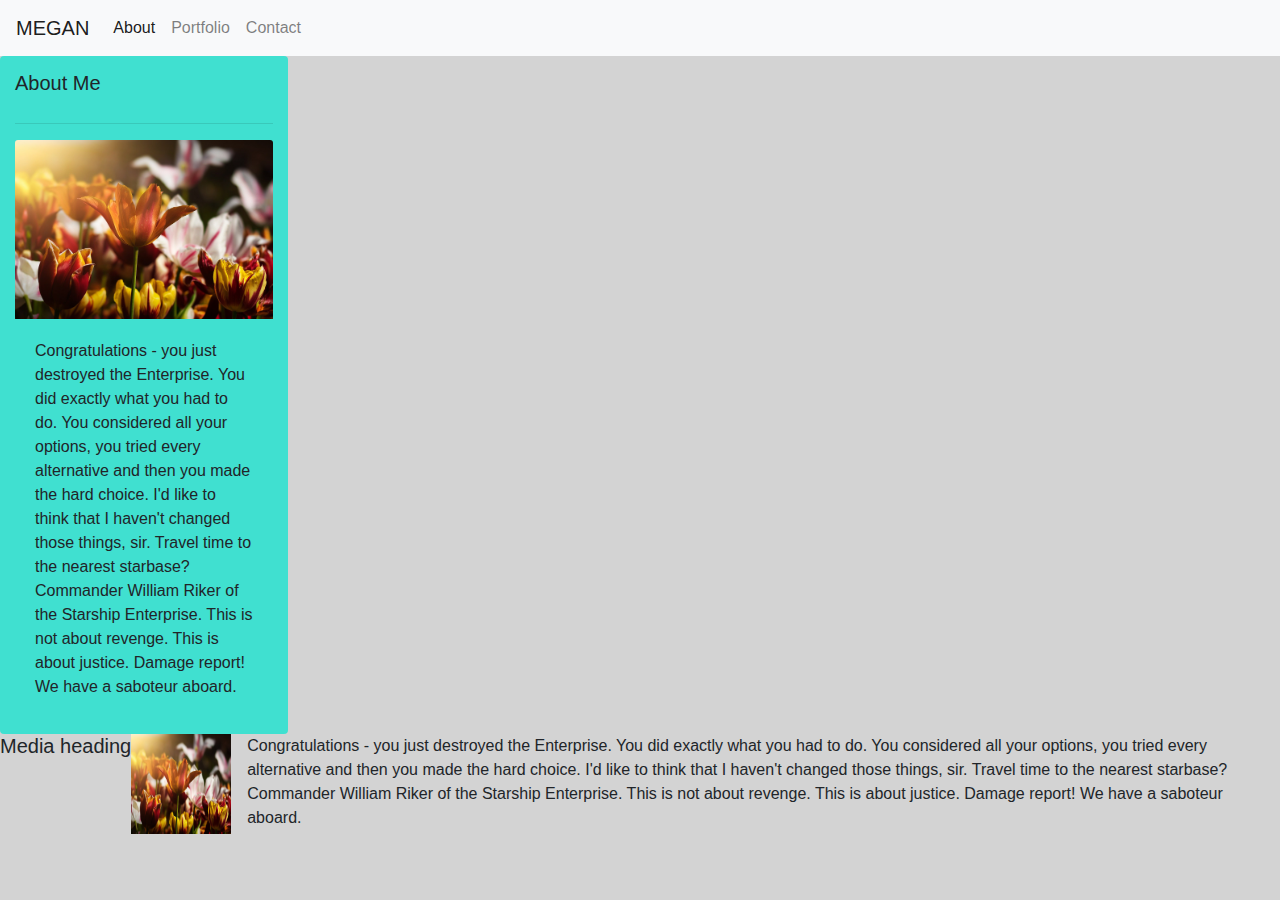
==== index.html @ ae270a96 "added css and images" ====
<!DOCTYPE html>
<html lang="en">

<head>
    <meta charset="UTF-8">
    <meta name="viewport" content="width=device-width, initial-scale=1.0">
    <title>Index</title>
    <link rel="stylesheet" href="https://stackpath.bootstrapcdn.com/bootstrap/4.4.1/css/bootstrap.min.css"
        integrity="sha384-Vkoo8x4CGsO3+Hhxv8T/Q5PaXtkKtu6ug5TOeNV6gBiFeWPGFN9MuhOf23Q9Ifjh" crossorigin="anonymous">
    <link rel="stylesheet" href="style.css">

    <style>


    </style>
</head>

<body>
    <nav class="navbar navbar-expand-lg navbar-light bg-light">
        <a class="navbar-brand" href="#">MEGAN</a>
        <button class="navbar-toggler" type="button" data-toggle="collapse" data-target="#navbarNavDropdown"
            aria-controls="navbarNavDropdown" aria-expanded="false" aria-label="Toggle navigation">
            <span class="navbar-toggler-icon"></span>
        </button>
        <div class="collapse navbar-collapse" id="navbarNavDropdown">
            <ul class="navbar-nav">
                <li class="nav-item active">
                    <a class="nav-link" href="index.html">About <span class="sr-only">(current)</span></a>
                </li>
                <li class="nav-item">
                    <a class="nav-link" href="portfolio.html">Portfolio</a>
                </li>
                <li class="nav-item">
                    <a class="nav-link" href="contact.html">Contact</a>
                </li>
            </ul>
        </div>
    </nav>
    <div class="card" style="width: 18rem;">
        <h5 class="card-title">About Me</h5>
        <hr>
        <img src="pictures/tulips-4933492_1280.jpg" class="card-img-top" alt="Image of tulips in a field at sunset">
        <div class="card-body">
            <p class="card-text">Congratulations - you just destroyed the Enterprise. You did exactly what you had to
                do. You considered all your options, you tried every alternative and then you made the hard choice. I'd
                like to think that I haven't changed those things, sir. Travel time to the nearest starbase? Commander
                William Riker of the Starship Enterprise. This is not about revenge. This is about justice. Damage
                report! We have a saboteur aboard.</p>
        </div>
    </div>
    <div class="media">
        <h5 class="mt-0">Media heading</h5>
        <img src="pictures/tulips-4933492_1280.jpg" class="mr-3" alt="Image of tulips in a field at sunset"
            style="width:100px;height:100px;">
        <div class="media-body">
            <p>Congratulations - you just destroyed the Enterprise. You did exactly what you had to
                do. You considered all your options, you tried every alternative and then you made the hard choice. I'd
                like to think that I haven't changed those things, sir. Travel time to the nearest starbase? Commander
                William Riker of the Starship Enterprise. This is not about revenge. This is about justice. Damage
                report! We have a saboteur aboard.
            </p>
        </div>
    </div>
</body>

</html>
---- style.css ----
.card {
    border: 10px;
    padding: 15px;
    background-color: turquoise;
    background-image: pictures "color-3256055_1280.jpg";
}

body {
    background-color:#D3D3D3;
}

.container {
    background-color: white;
    margin-top: 10px;
}
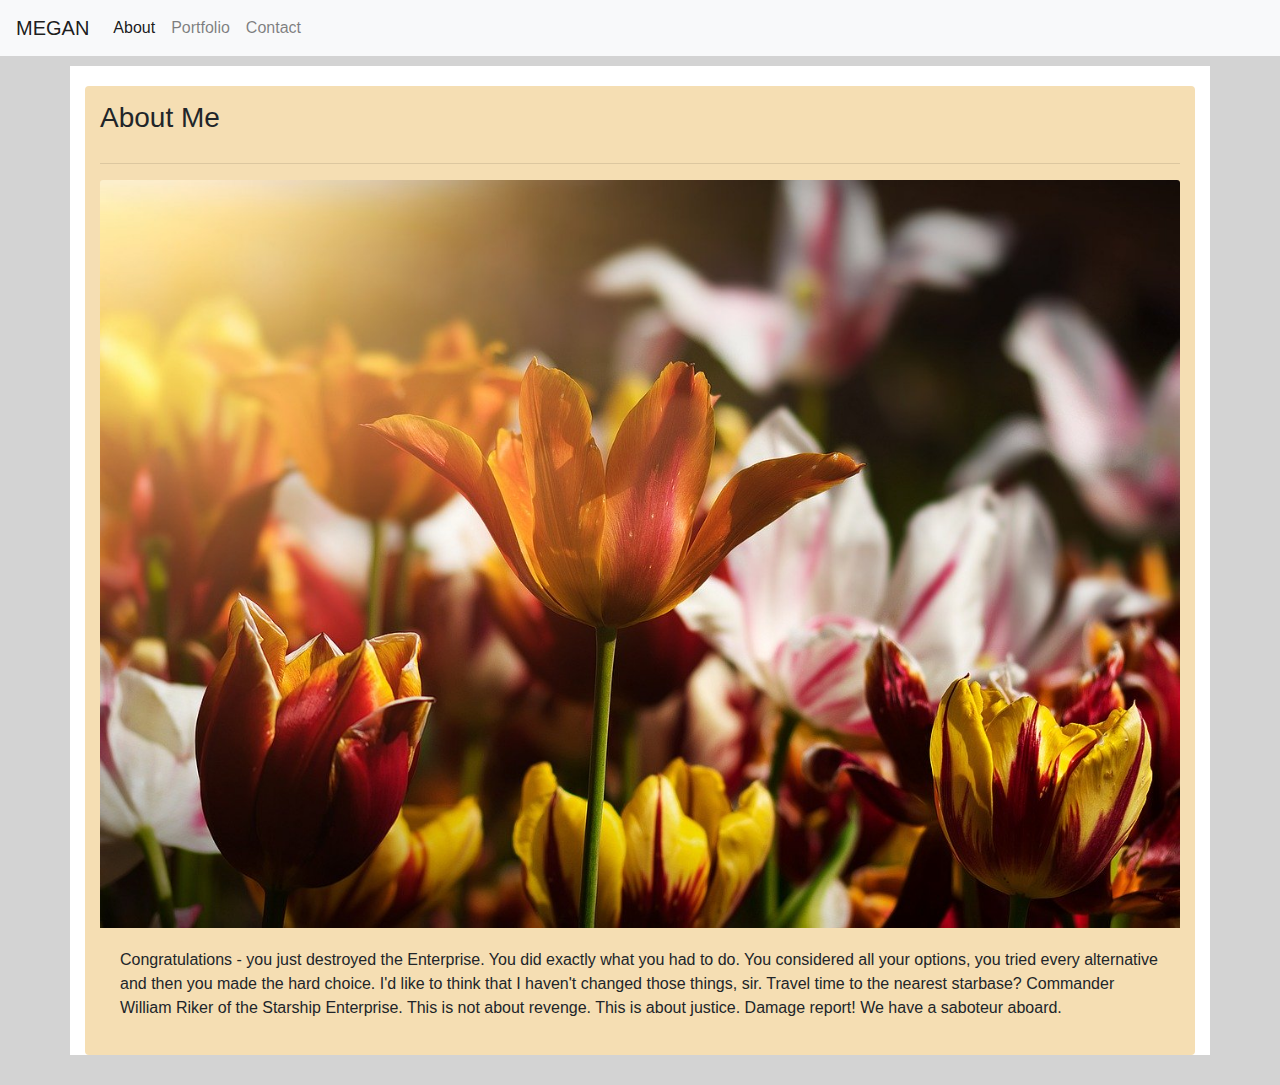
==== commit 5ef1052c: "correcting css and layout" ====
--- a/index.html
+++ b/index.html
@@ -36,31 +36,30 @@
             </ul>
         </div>
     </nav>
-    <div class="card" style="width: 18rem;">
-        <h5 class="card-title">About Me</h5>
-        <hr>
-        <img src="pictures/tulips-4933492_1280.jpg" class="card-img-top" alt="Image of tulips in a field at sunset">
-        <div class="card-body">
-            <p class="card-text">Congratulations - you just destroyed the Enterprise. You did exactly what you had to
-                do. You considered all your options, you tried every alternative and then you made the hard choice. I'd
-                like to think that I haven't changed those things, sir. Travel time to the nearest starbase? Commander
-                William Riker of the Starship Enterprise. This is not about revenge. This is about justice. Damage
-                report! We have a saboteur aboard.</p>
+    <div class="container">
+        <div class="row">
+            <div class="col-md-12">
+                <div class="card" style="width: 100%;">
+                    <h3 class="card-title">About Me</h3>
+                    <hr>
+                    <img src="pictures/tulips-4933492_1280.jpg" class="card-img-top"
+                        alt="Image of tulips in a field at sunset">
+                    <div class="card-body">
+                        <p class="card-text">Congratulations - you just destroyed the Enterprise. You did exactly what
+                            you had to
+                            do. You considered all your options, you tried every alternative and then you made the hard
+                            choice. I'd
+                            like to think that I haven't changed those things, sir. Travel time to the nearest starbase?
+                            Commander
+                            William Riker of the Starship Enterprise. This is not about revenge. This is about justice.
+                            Damage
+                            report! We have a saboteur aboard.</p>
+                    </div>
+                </div>
+
+            </div>
         </div>
-    </div>
-    <div class="media">
-        <h5 class="mt-0">Media heading</h5>
-        <img src="pictures/tulips-4933492_1280.jpg" class="mr-3" alt="Image of tulips in a field at sunset"
-            style="width:100px;height:100px;">
-        <div class="media-body">
-            <p>Congratulations - you just destroyed the Enterprise. You did exactly what you had to
-                do. You considered all your options, you tried every alternative and then you made the hard choice. I'd
-                like to think that I haven't changed those things, sir. Travel time to the nearest starbase? Commander
-                William Riker of the Starship Enterprise. This is not about revenge. This is about justice. Damage
-                report! We have a saboteur aboard.
-            </p>
-        </div>
-    </div>
+
 </body>
 
 </html>--- a/style.css
+++ b/style.css
@@ -1,8 +1,9 @@
 .card {
     border: 10px;
     padding: 15px;
-    background-color: turquoise;
-    background-image: pictures "color-3256055_1280.jpg";
+    margin-top: 20px;
+    background-color: wheat;
+    background-image: /pictures "color-3256055_1280.jpg";
 }
 
 body {
@@ -12,4 +13,30 @@
 .container {
     background-color: white;
     margin-top: 10px;
-}+    margin-bottom: 30px;
+}
+
+/*Not working*/
+.col-md-12 {
+    background-color: white;
+}
+
+.card-link {
+    background-color: turquoise;
+    color: white;
+    padding-left: 60px;
+    padding-right: 60px;
+    padding-top: 10px;
+    padding-bottom: 10px;
+}
+
+/*Not working*/
+.card-body {
+    background-image: pictures "color-3256055_1280.jpg";
+}
+
+
+/*Not working*/
+footer {
+    background-color: white;
+}
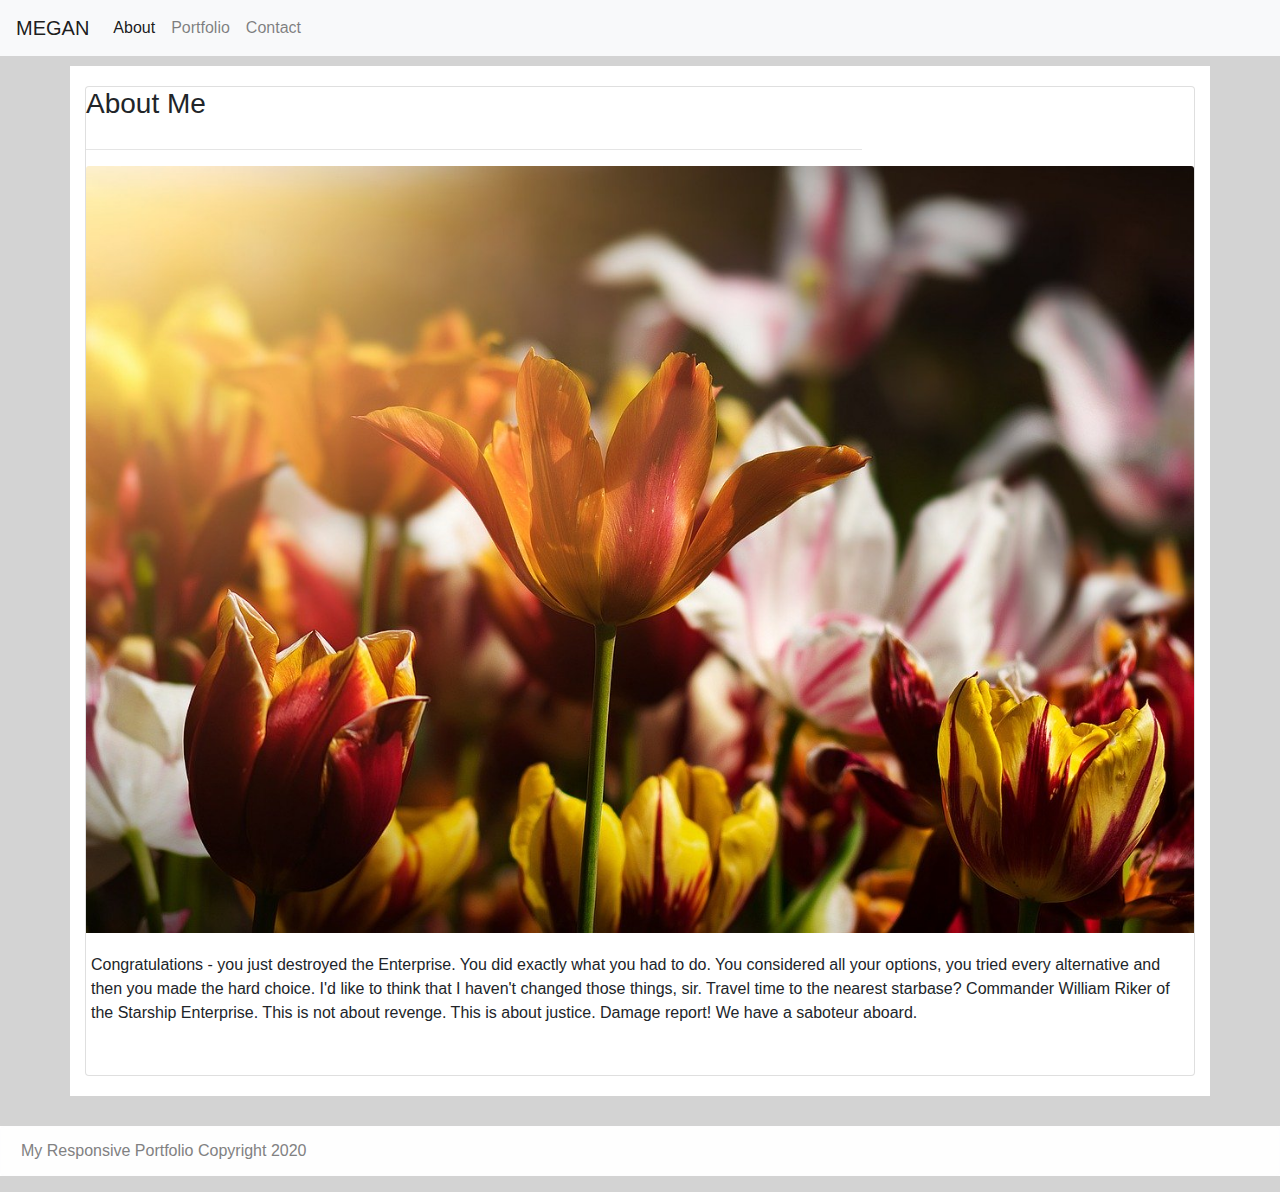
==== commit 5eafdaff: "addressing css and media screen issues" ====
--- a/index.html
+++ b/index.html
@@ -10,16 +10,28 @@
     <link rel="stylesheet" href="style.css">
 
     <style>
+        @media screen and (min-width: 768px) {
+            body {}
+        }
 
+        @media screen and (min-width: 1200px) {
+            body {}
+        }
 
+        @media (min-width: 576px) {}
+
+        hr {
+            width: 70%;
+            /*Do I put margins on either side of the line?*/
+        }
     </style>
 </head>
 
 <body>
     <nav class="navbar navbar-expand-lg navbar-light bg-light">
-        <a class="navbar-brand" href="#">MEGAN</a>
-        <button class="navbar-toggler" type="button" data-toggle="collapse" data-target="#navbarNavDropdown"
-            aria-controls="navbarNavDropdown" aria-expanded="false" aria-label="Toggle navigation">
+        <a class="navbar-brand">MEGAN</a>
+        <button class="navbar-toggler" type="button" aria-controls="navbarNavDropdown" aria-expanded="false"
+            aria-label="Toggle navigation">
             <span class="navbar-toggler-icon"></span>
         </button>
         <div class="collapse navbar-collapse" id="navbarNavDropdown">
@@ -36,30 +48,40 @@
             </ul>
         </div>
     </nav>
-    <div class="container">
-        <div class="row">
-            <div class="col-md-12">
-                <div class="card" style="width: 100%;">
-                    <h3 class="card-title">About Me</h3>
-                    <hr>
-                    <img src="pictures/tulips-4933492_1280.jpg" class="card-img-top"
-                        alt="Image of tulips in a field at sunset">
-                    <div class="card-body">
-                        <p class="card-text">Congratulations - you just destroyed the Enterprise. You did exactly what
-                            you had to
-                            do. You considered all your options, you tried every alternative and then you made the hard
-                            choice. I'd
-                            like to think that I haven't changed those things, sir. Travel time to the nearest starbase?
-                            Commander
-                            William Riker of the Starship Enterprise. This is not about revenge. This is about justice.
-                            Damage
-                            report! We have a saboteur aboard.</p>
+    <main>
+        <div class="container">
+            <div class="row">
+                <div class="col-md-12">
+                    <div class="card" style="width: 100%;">
+                        <h3 class="card-title">About Me</h3>
+                        <hr>
+                        <img src="pictures/tulips-4933492_1280.jpg" class="card-img-top"
+                            alt="Image of tulips in a field at sunset">
+                        <div class="card-body">
+                            <p class="card-text">Congratulations - you just destroyed the Enterprise. You did exactly
+                                what
+                                you had to
+                                do. You considered all your options, you tried every alternative and then you made the
+                                hard
+                                choice. I'd
+                                like to think that I haven't changed those things, sir. Travel time to the nearest
+                                starbase?
+                                Commander
+                                William Riker of the Starship Enterprise. This is not about revenge. This is about
+                                justice.
+                                Damage
+                                report! We have a saboteur aboard.</p>
+                        </div>
                     </div>
+
                 </div>
-
             </div>
-        </div>
-
+    </main>
 </body>
+<footer>
+    <div class="alert alert-light" role="alert">
+        My Responsive Portfolio Copyright 2020
+    </div>
+</footer>
 
 </html>--- a/style.css
+++ b/style.css
@@ -1,9 +1,8 @@
 .card {
-    border: 10px;
-    padding: 15px;
     margin-top: 20px;
-    background-color: wheat;
-    background-image: /pictures "color-3256055_1280.jpg";
+    margin-bottom: 20px;
+    /*Not working*/
+    background-image: "http://placekitten.com/1400/200";
 }
 
 body {
@@ -30,9 +29,10 @@
     padding-bottom: 10px;
 }
 
-/*Not working*/
 .card-body {
-    background-image: pictures "color-3256055_1280.jpg";
+    margin-bottom: 30px;
+    padding-left: 5px;
+    padding-right: 5px;
 }
 
 
@@ -40,3 +40,17 @@
 footer {
     background-color: white;
 }
+
+/*Not working*/
+hr {
+    width: 70%;
+    margin-left: auto;
+    margin-right: auto;
+}
+
+navbar-brand {
+    color: white;
+    font-style: oblique;
+    background-color: aqua;
+
+}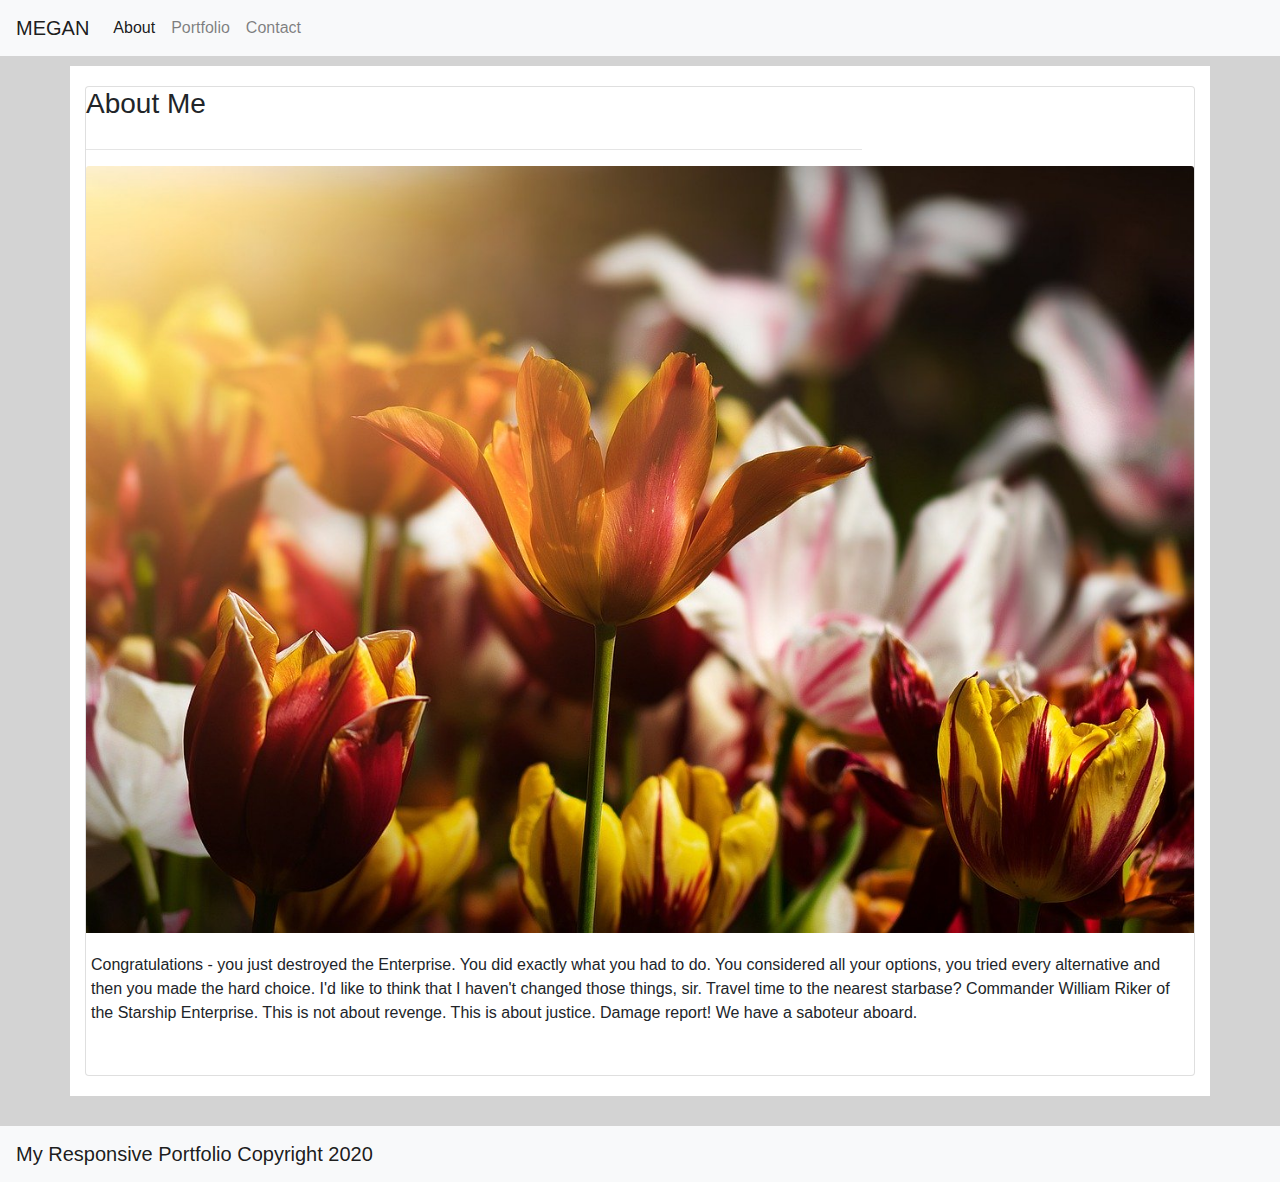
==== commit ce1de01e: "updated footer" ====
--- a/index.html
+++ b/index.html
@@ -10,15 +10,29 @@
     <link rel="stylesheet" href="style.css">
 
     <style>
+        /* Small devices (landscape phones, 576px and up)*/
+        @media (min-width: 576px) {
+            body {}
+        }
+
+        /* Medium devices (tablets, 768px and up)*/
+        @media (min-width: 768px) {
+            body {}
+        }
+
+        /*Large devices (desktops, 992px and up)*/
+        @media (min-width: 992px) {
+            body {}
+        }
+
+        /*Extra large devices (large desktops, 1200px and up)*/
+        @media (min-width: 1200px) {
+            body {}
+        }
+
         @media screen and (min-width: 768px) {
             body {}
         }
-
-        @media screen and (min-width: 1200px) {
-            body {}
-        }
-
-        @media (min-width: 576px) {}
 
         hr {
             width: 70%;
@@ -79,9 +93,9 @@
     </main>
 </body>
 <footer>
-    <div class="alert alert-light" role="alert">
-        My Responsive Portfolio Copyright 2020
-    </div>
+    <nav class="navbar sticky-bottom navbar-light bg-light">
+        <a class="navbar-brand" href="#">My Responsive Portfolio Copyright 2020</a>
+    </nav>
 </footer>
 
 </html>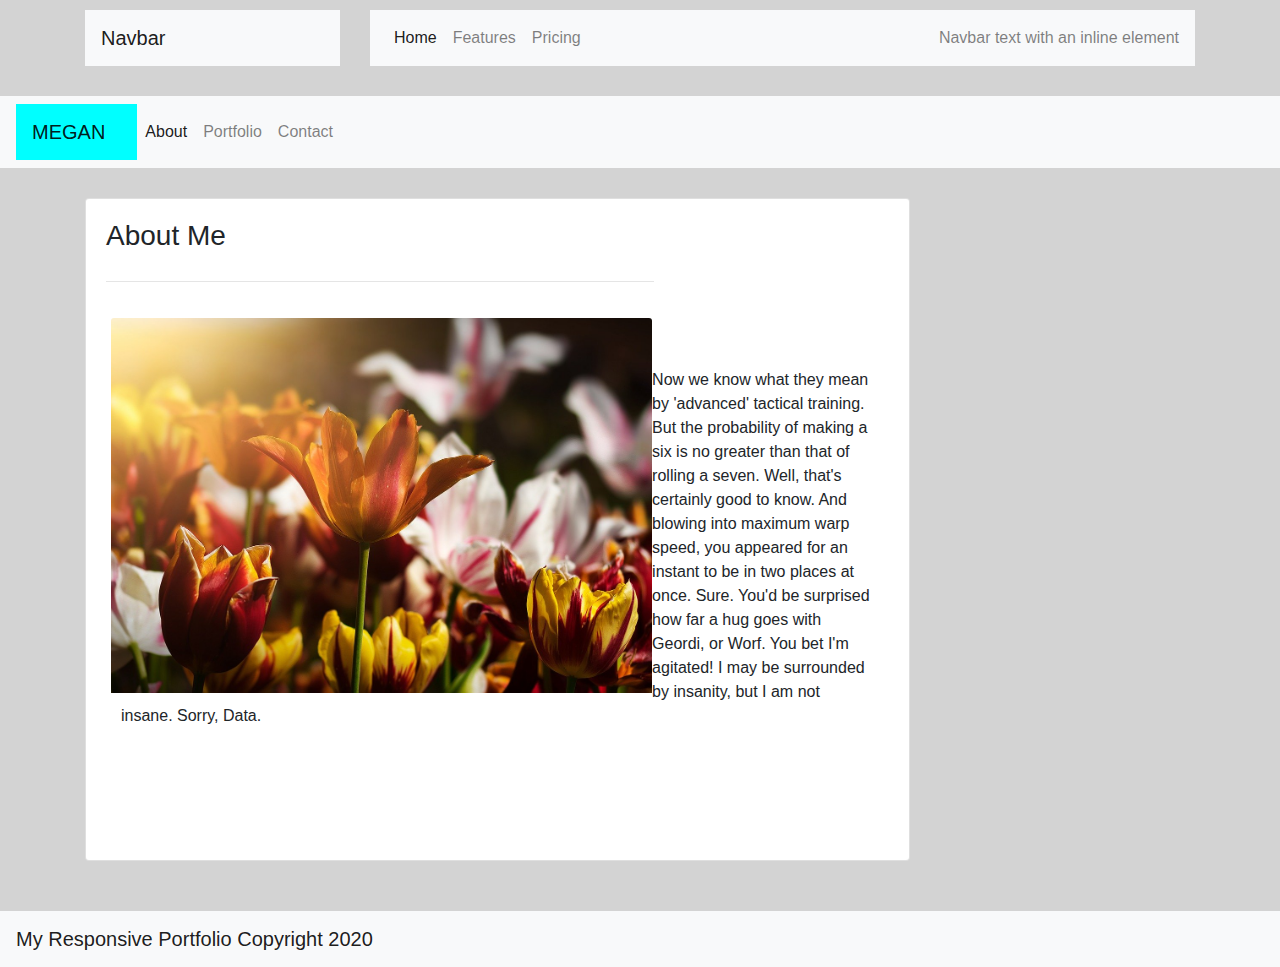
==== commit 377e1124: "working with mobile columns and css updates" ====
--- a/index.html
+++ b/index.html
@@ -17,21 +17,20 @@
 
         /* Medium devices (tablets, 768px and up)*/
         @media (min-width: 768px) {
-            body {}
+            nav {}
+
+            /*This is WRONG*/
+            @include float-left;
         }
 
         /*Large devices (desktops, 992px and up)*/
         @media (min-width: 992px) {
-            body {}
+            nav {}
         }
 
         /*Extra large devices (large desktops, 1200px and up)*/
         @media (min-width: 1200px) {
-            body {}
-        }
-
-        @media screen and (min-width: 768px) {
-            body {}
+            nav {}
         }
 
         hr {
@@ -42,8 +41,42 @@
 </head>
 
 <body>
+    <div class="container">
+        <div class="row">
+            <div class="col-xs-12 col-sm-3 col-md-3 col-lg-3">
+                <div class="row"></div>
+                <!-- As a heading -->
+                <nav class="navbar navbar-light bg-light">
+                    <span class="navbar-brand mb-0 h1">Navbar</span>
+                </nav>
+            </div>
+            <div class="col-xs-12 col-sm-9 col-md-9 col-lg-9">
+                <div class="row"></div>
+                <nav class="navbar navbar-expand-lg navbar-light bg-light">
+                    <ul class="navbar-nav mr-auto">
+                        <li class="nav-item active">
+                            <a class="nav-link" href="#">Home <span class="sr-only">(current)</span></a>
+                        </li>
+                        <li class="nav-item">
+                            <a class="nav-link" href="#">Features</a>
+                        </li>
+                        <li class="nav-item">
+                            <a class="nav-link" href="#">Pricing</a>
+                        </li>
+                    </ul>
+                    <span class="navbar-text">
+                        Navbar text with an inline element
+                    </span>
+            </div>
+            </nav>
+        </div>
+    </div>
+    </div>
     <nav class="navbar navbar-expand-lg navbar-light bg-light">
-        <a class="navbar-brand">MEGAN</a>
+        <nav class="navbar navbar-light" style="background-color: aqua;">
+            <!-- Navbar content -->
+            <a class="navbar-brand">MEGAN</a>
+        </nav>
         <button class="navbar-toggler" type="button" aria-controls="navbarNavDropdown" aria-expanded="false"
             aria-label="Toggle navigation">
             <span class="navbar-toggler-icon"></span>
@@ -65,26 +98,23 @@
     <main>
         <div class="container">
             <div class="row">
-                <div class="col-md-12">
+                <div class="col-xs-12 col-sm-12 col-md-9 col-lg-9">
                     <div class="card" style="width: 100%;">
                         <h3 class="card-title">About Me</h3>
                         <hr>
-                        <img src="pictures/tulips-4933492_1280.jpg" class="card-img-top"
-                            alt="Image of tulips in a field at sunset">
                         <div class="card-body">
-                            <p class="card-text">Congratulations - you just destroyed the Enterprise. You did exactly
-                                what
-                                you had to
-                                do. You considered all your options, you tried every alternative and then you made the
-                                hard
-                                choice. I'd
-                                like to think that I haven't changed those things, sir. Travel time to the nearest
-                                starbase?
-                                Commander
-                                William Riker of the Starship Enterprise. This is not about revenge. This is about
-                                justice.
-                                Damage
-                                report! We have a saboteur aboard.</p>
+                            <img src="pictures/tulips-4933492_1280.jpg" class="card-img-top"
+                                alt="Image of tulips in a field at sunset" style="float:left; width:70%" /></a>
+                            <p class="card-text">
+                                <p>Now we know what they mean by 'advanced' tactical training. But the probability of
+                                    making a six is no greater than that of rolling a seven. Well, that's certainly good
+                                    to
+                                    know. And blowing into maximum warp speed, you appeared for an instant to be in two
+                                    places at once. Sure. You'd be surprised how far a hug goes with Geordi, or Worf.
+                                    You
+                                    bet I'm agitated! I may be surrounded by insanity, but I am not insane. Sorry, Data.
+                                </p>
+                            </p>
                         </div>
                     </div>
 
@@ -94,7 +124,7 @@
 </body>
 <footer>
     <nav class="navbar sticky-bottom navbar-light bg-light">
-        <a class="navbar-brand" href="#">My Responsive Portfolio Copyright 2020</a>
+        <a class="navbar-brand">My Responsive Portfolio Copyright 2020</a>
     </nav>
 </footer>
 
--- a/style.css
+++ b/style.css
@@ -1,6 +1,7 @@
 .card {
     margin-top: 20px;
     margin-bottom: 20px;
+    padding: 20px;
     /*Not working*/
     background-image: "http://placekitten.com/1400/200";
 }
@@ -10,7 +11,6 @@
 }
 
 .container {
-    background-color: white;
     margin-top: 10px;
     margin-bottom: 30px;
 }
@@ -48,9 +48,17 @@
     margin-right: auto;
 }
 
-navbar-brand {
+.navbar-brand {
     color: white;
-    font-style: oblique;
-    background-color: aqua;
+}
 
+/*Not working*/
+p {
+    padding: 10px;
+}
+
+/*Not working*/
+.card-text {
+    padding: 10px;
+    margin: 10px;
 }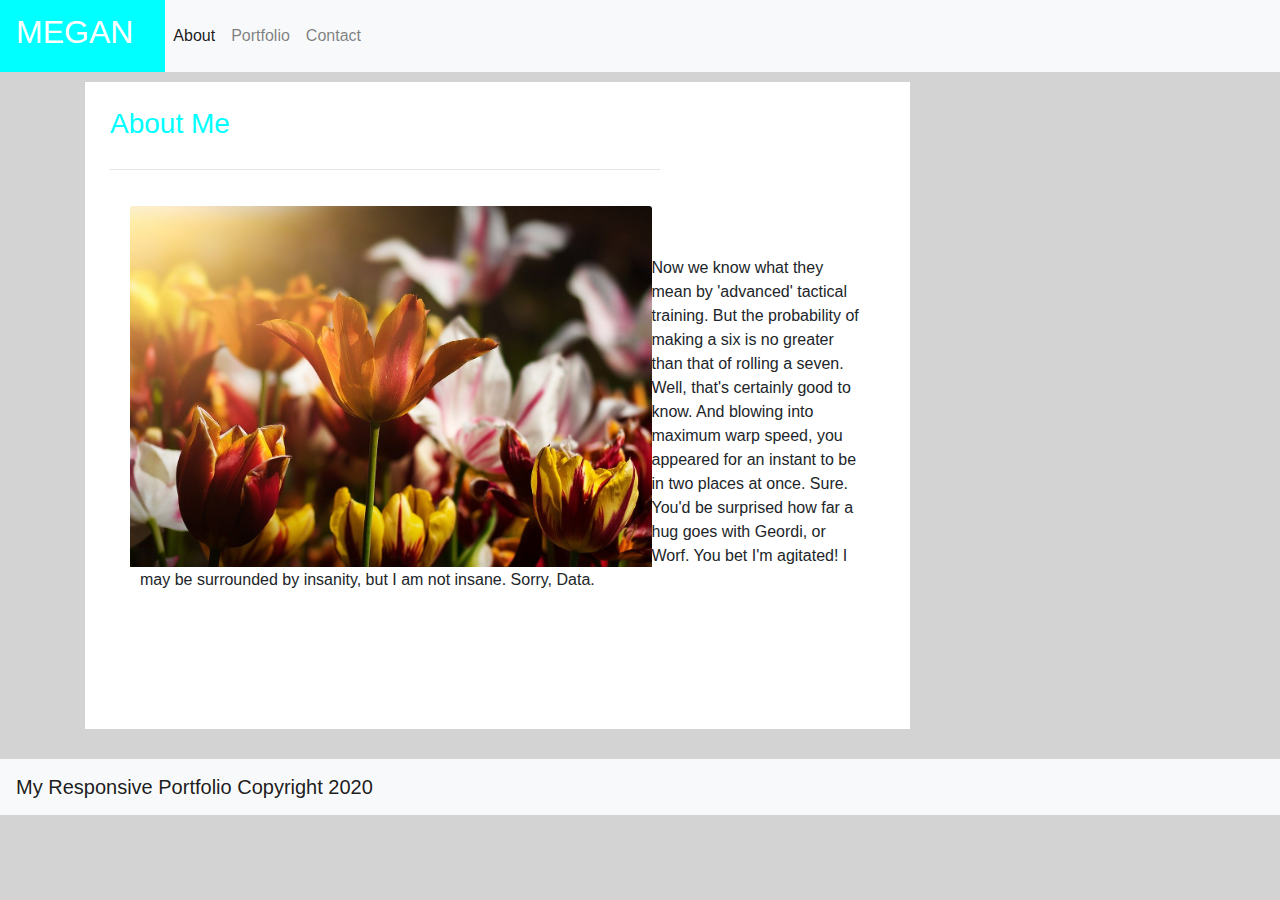
==== commit 50b770a1: "fixed nav bar and updated portfolio" ====
--- a/index.html
+++ b/index.html
@@ -10,29 +10,6 @@
     <link rel="stylesheet" href="style.css">
 
     <style>
-        /* Small devices (landscape phones, 576px and up)*/
-        @media (min-width: 576px) {
-            body {}
-        }
-
-        /* Medium devices (tablets, 768px and up)*/
-        @media (min-width: 768px) {
-            nav {}
-
-            /*This is WRONG*/
-            @include float-left;
-        }
-
-        /*Large devices (desktops, 992px and up)*/
-        @media (min-width: 992px) {
-            nav {}
-        }
-
-        /*Extra large devices (large desktops, 1200px and up)*/
-        @media (min-width: 1200px) {
-            nav {}
-        }
-
         hr {
             width: 70%;
             /*Do I put margins on either side of the line?*/
@@ -41,41 +18,12 @@
 </head>
 
 <body>
-    <div class="container">
-        <div class="row">
-            <div class="col-xs-12 col-sm-3 col-md-3 col-lg-3">
-                <div class="row"></div>
-                <!-- As a heading -->
-                <nav class="navbar navbar-light bg-light">
-                    <span class="navbar-brand mb-0 h1">Navbar</span>
-                </nav>
-            </div>
-            <div class="col-xs-12 col-sm-9 col-md-9 col-lg-9">
-                <div class="row"></div>
-                <nav class="navbar navbar-expand-lg navbar-light bg-light">
-                    <ul class="navbar-nav mr-auto">
-                        <li class="nav-item active">
-                            <a class="nav-link" href="#">Home <span class="sr-only">(current)</span></a>
-                        </li>
-                        <li class="nav-item">
-                            <a class="nav-link" href="#">Features</a>
-                        </li>
-                        <li class="nav-item">
-                            <a class="nav-link" href="#">Pricing</a>
-                        </li>
-                    </ul>
-                    <span class="navbar-text">
-                        Navbar text with an inline element
-                    </span>
-            </div>
-            </nav>
-        </div>
-    </div>
-    </div>
-    <nav class="navbar navbar-expand-lg navbar-light bg-light">
+    <nav class="navbar navbar-expand-lg navbar-light bg-light p-0">
         <nav class="navbar navbar-light" style="background-color: aqua;">
             <!-- Navbar content -->
-            <a class="navbar-brand">MEGAN</a>
+            <a class="navbar-brand">
+                <h2>MEGAN</h2>
+            </a>
         </nav>
         <button class="navbar-toggler" type="button" aria-controls="navbarNavDropdown" aria-expanded="false"
             aria-label="Toggle navigation">
@@ -99,25 +47,31 @@
         <div class="container">
             <div class="row">
                 <div class="col-xs-12 col-sm-12 col-md-9 col-lg-9">
-                    <div class="card" style="width: 100%;">
-                        <h3 class="card-title">About Me</h3>
-                        <hr>
-                        <div class="card-body">
-                            <img src="pictures/tulips-4933492_1280.jpg" class="card-img-top"
-                                alt="Image of tulips in a field at sunset" style="float:left; width:70%" /></a>
-                            <p class="card-text">
-                                <p>Now we know what they mean by 'advanced' tactical training. But the probability of
-                                    making a six is no greater than that of rolling a seven. Well, that's certainly good
-                                    to
-                                    know. And blowing into maximum warp speed, you appeared for an instant to be in two
-                                    places at once. Sure. You'd be surprised how far a hug goes with Geordi, or Worf.
-                                    You
-                                    bet I'm agitated! I may be surrounded by insanity, but I am not insane. Sorry, Data.
+                    <div id="boarder">
+                        <div class="card" style="width: 100%;">
+                            <h3 class="card-title">About Me</h3>
+                            <hr>
+                            <div class="card-body">
+                                <img src="pictures/tulips-4933492_1280.jpg" class="card-img-top"
+                                    alt="Image of tulips in a field at sunset" style="float:left; width:70%" /></a>
+                                <p class="card-text">
+                                    <p>Now we know what they mean by 'advanced' tactical training. But the probability
+                                        of
+                                        making a six is no greater than that of rolling a seven. Well, that's certainly
+                                        good
+                                        to
+                                        know. And blowing into maximum warp speed, you appeared for an instant to be in
+                                        two
+                                        places at once. Sure. You'd be surprised how far a hug goes with Geordi, or
+                                        Worf.
+                                        You
+                                        bet I'm agitated! I may be surrounded by insanity, but I am not insane. Sorry,
+                                        Data.
+                                    </p>
                                 </p>
-                            </p>
+                            </div>
                         </div>
                     </div>
-
                 </div>
             </div>
     </main>
--- a/style.css
+++ b/style.css
@@ -1,9 +1,7 @@
 .card {
-    margin-top: 20px;
-    margin-bottom: 20px;
-    padding: 20px;
-    /*Not working*/
-    background-image: "http://placekitten.com/1400/200";
+    padding: 5px;
+    margin: 5px;
+    border: none;
 }
 
 body {
@@ -15,13 +13,9 @@
     margin-bottom: 30px;
 }
 
-/*Not working*/
-.col-md-12 {
-    background-color: white;
-}
 
 .card-link {
-    background-color: turquoise;
+    background-color: aqua;
     color: white;
     padding-left: 60px;
     padding-right: 60px;
@@ -31,8 +25,8 @@
 
 .card-body {
     margin-bottom: 30px;
-    padding-left: 5px;
-    padding-right: 5px;
+    margin-bottom: 30px;
+
 }
 
 
@@ -43,7 +37,7 @@
 
 /*Not working*/
 hr {
-    width: 70%;
+    width: 90%;
     margin-left: auto;
     margin-right: auto;
 }
@@ -61,4 +55,31 @@
 .card-text {
     padding: 10px;
     margin: 10px;
-}+}
+
+.menu-table {
+    margin: 0px;
+}
+
+.table {
+	display: table;   /* Allow the centering to work */
+	margin: 0 auto;
+}
+
+    
+    .portfolio-back {
+        background-color: white;
+    }
+
+    h2 {
+        color: white;
+    }
+    
+    h3 {
+        color: aqua;
+    }
+
+    #boarder {
+        background-color: white;
+        padding: 15px;
+    }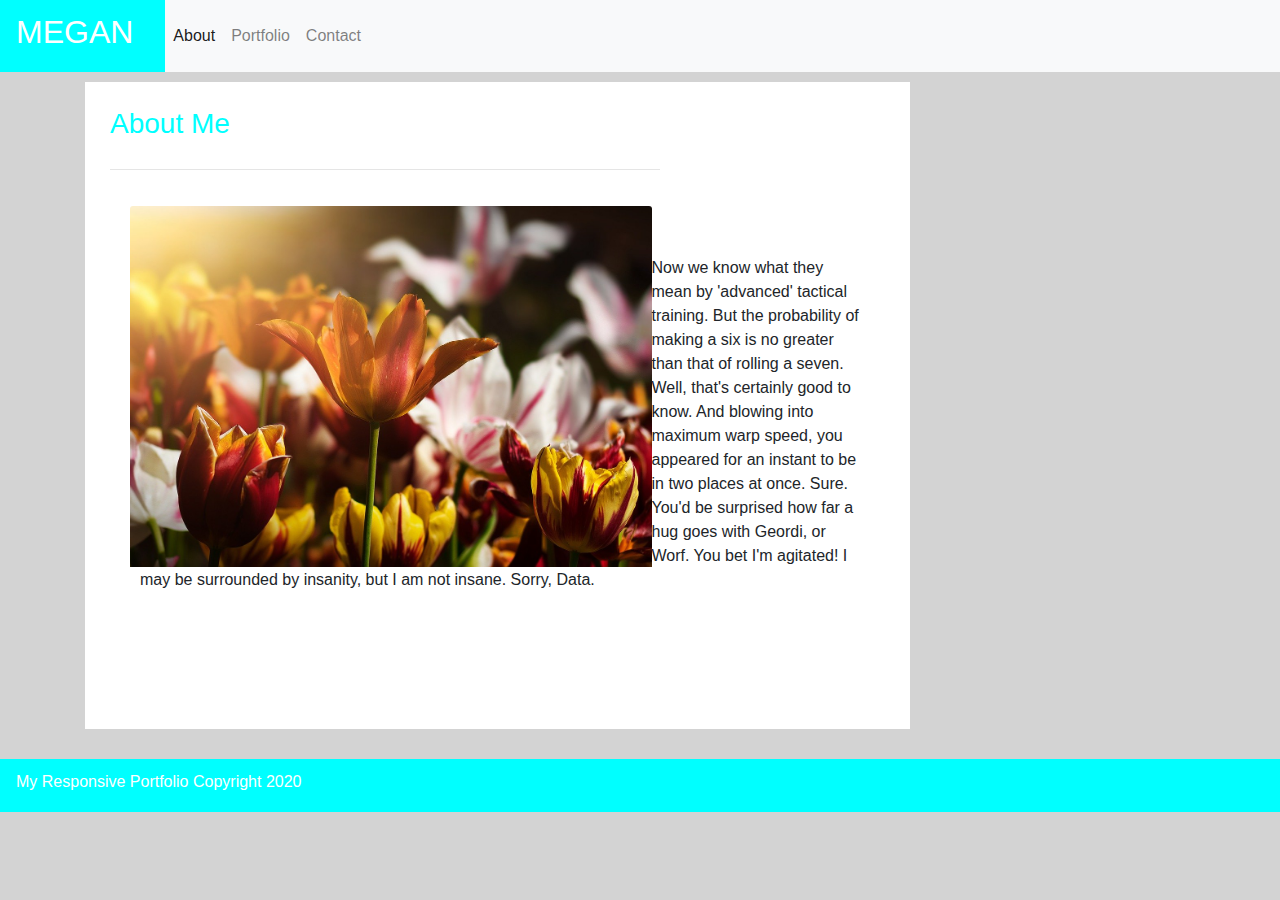
==== commit 2955a525: "branded sticky footer" ====
--- a/index.html
+++ b/index.html
@@ -77,8 +77,10 @@
     </main>
 </body>
 <footer>
-    <nav class="navbar sticky-bottom navbar-light bg-light">
-        <a class="navbar-brand">My Responsive Portfolio Copyright 2020</a>
+    <nav class="navbar sticky-bottom navbar-light" style="background-color: #0FF;">
+        <a class="navbar-brand">
+            <h6>My Responsive Portfolio Copyright 2020</h6>
+        </a>
     </nav>
 </footer>
 
--- a/style.css
+++ b/style.css
@@ -79,7 +79,13 @@
         color: aqua;
     }
 
+    h6 {
+        color: white;
+    }
+
     #boarder {
         background-color: white;
         padding: 15px;
-    }+    }
+
+    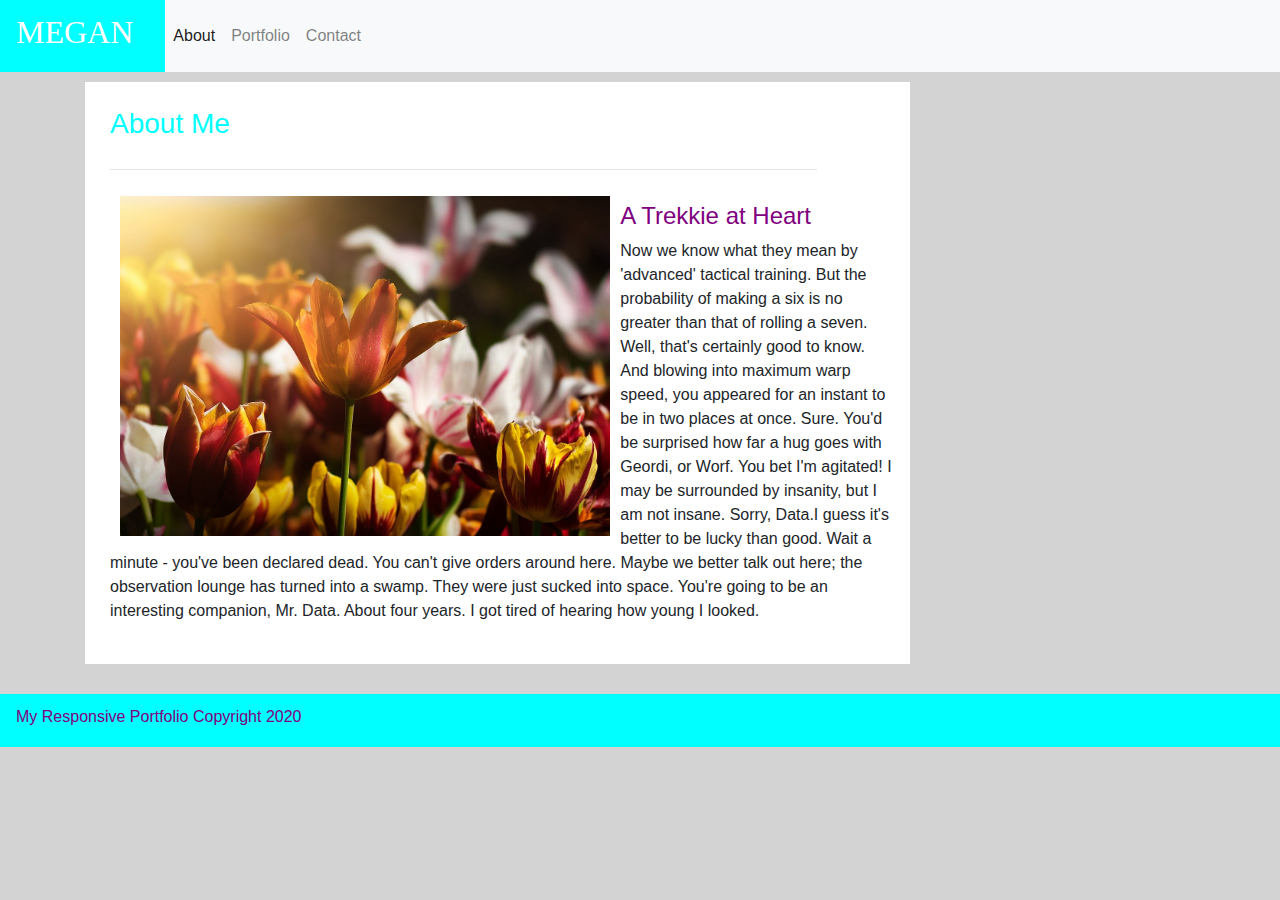
==== commit f362c7a8: "added padding to index and changed a class to an id" ====
--- a/index.html
+++ b/index.html
@@ -10,14 +10,20 @@
     <link rel="stylesheet" href="style.css">
 
     <style>
-        hr {
-            width: 70%;
-            /*Do I put margins on either side of the line?*/
-        }
+
     </style>
 </head>
 
 <body>
+    <script>
+        <script src="https://code.jquery.com/jquery-3.4.1.slim.min.js" integrity="sha384-J6qa4849blE2+poT4WnyKhv5vZF5SrPo0iEjwBvKU7imGFAV0wwj1yYfoRSJoZ+n" crossorigin="anonymous"></script>
+    <script src="https://cdn.jsdelivr.net/npm/popper.js@1.16.0/dist/umd/popper.min.js"
+        integrity="sha384-Q6E9RHvbIyZFJoft+2mJbHaEWldlvI9IOYy5n3zV9zzTtmI3UksdQRVvoxMfooAo"
+        crossorigin="anonymous"></script>
+    <script src="https://stackpath.bootstrapcdn.com/bootstrap/4.4.1/js/bootstrap.min.js"
+        integrity="sha384-wfSDF2E50Y2D1uUdj0O3uMBJnjuUD4Ih7YwaYd1iqfktj0Uod8GCExl3Og8ifwB6"
+        crossorigin="anonymous"></script>
+    </script>
     <nav class="navbar navbar-expand-lg navbar-light bg-light p-0">
         <nav class="navbar navbar-light" style="background-color: aqua;">
             <!-- Navbar content -->
@@ -51,23 +57,29 @@
                         <div class="card" style="width: 100%;">
                             <h3 class="card-title">About Me</h3>
                             <hr>
-                            <div class="card-body">
+                            <div id="card-body">
                                 <img src="pictures/tulips-4933492_1280.jpg" class="card-img-top"
-                                    alt="Image of tulips in a field at sunset" style="float:left; width:70%" /></a>
+                                    alt="Image of tulips in a field at sunset"
+                                    style="float:left; width:65%; padding: 10px;"></a>
                                 <p class="card-text">
-                                    <p>Now we know what they mean by 'advanced' tactical training. But the probability
-                                        of
-                                        making a six is no greater than that of rolling a seven. Well, that's certainly
-                                        good
-                                        to
-                                        know. And blowing into maximum warp speed, you appeared for an instant to be in
-                                        two
-                                        places at once. Sure. You'd be surprised how far a hug goes with Geordi, or
-                                        Worf.
-                                        You
-                                        bet I'm agitated! I may be surrounded by insanity, but I am not insane. Sorry,
-                                        Data.
-                                    </p>
+                                    <h4>A Trekkie at Heart</h4>
+                                    Now we know what they mean by 'advanced' tactical training. But the probability
+                                    of
+                                    making a six is no greater than that of rolling a seven. Well, that's certainly
+                                    good
+                                    to
+                                    know. And blowing into maximum warp speed, you appeared for an instant to be in
+                                    two
+                                    places at once. Sure. You'd be surprised how far a hug goes with Geordi, or
+                                    Worf.
+                                    You
+                                    bet I'm agitated! I may be surrounded by insanity, but I am not insane. Sorry,
+                                    Data.I guess it's better to be lucky than good. Wait a minute - you've been declared
+                                    dead. You can't give orders around here. Maybe we better talk out here; the
+                                    observation lounge has turned into a swamp. They were just sucked into space. You're
+                                    going to be an interesting companion, Mr. Data. About four years. I got tired of
+                                    hearing how young I looked.
+
                                 </p>
                             </div>
                         </div>
--- a/style.css
+++ b/style.css
@@ -15,27 +15,29 @@
 
 
 .card-link {
-    background-color: aqua;
     color: white;
-    padding-left: 60px;
-    padding-right: 60px;
-    padding-top: 10px;
+    padding-left: 20px;
+    padding-right: 20px;
+    margin-left: 20px;
     padding-bottom: 10px;
+    margin-top: 0;
+    font-family: 'Times New Roman', Times, serif;
+    font-weight: bold;
+    font-size: larger;
+    text-align: center;
+
 }
 
 .card-body {
-    margin-bottom: 30px;
-    margin-bottom: 30px;
-
+background-color: aqua;
+margin: 0;
+margin-top: 0 !important;
 }
+.mt-0 {
+    margin-top: 0 !important;
+  }
 
 
-/*Not working*/
-footer {
-    background-color: white;
-}
-
-/*Not working*/
 hr {
     width: 90%;
     margin-left: auto;
@@ -45,42 +47,27 @@
 .navbar-brand {
     color: white;
 }
-
-/*Not working*/
-p {
-    padding: 10px;
-}
-
-/*Not working*/
-.card-text {
-    padding: 10px;
-    margin: 10px;
-}
-
-.menu-table {
-    margin: 0px;
-}
-
-.table {
-	display: table;   /* Allow the centering to work */
-	margin: 0 auto;
-}
-
-    
+ 
     .portfolio-back {
         background-color: white;
     }
 
     h2 {
         color: white;
+        font-family: Georgia, 'Times New Roman', Times, serif;
+        font-weight: lighter;
     }
     
     h3 {
         color: aqua;
     }
 
+    h4 {
+        color: purple;
+    }
+
     h6 {
-        color: white;
+        color: purple;
     }
 
     #boarder {
@@ -88,4 +75,6 @@
         padding: 15px;
     }
 
-    +    .card-text {
+        padding-left: 10px;
+    }
